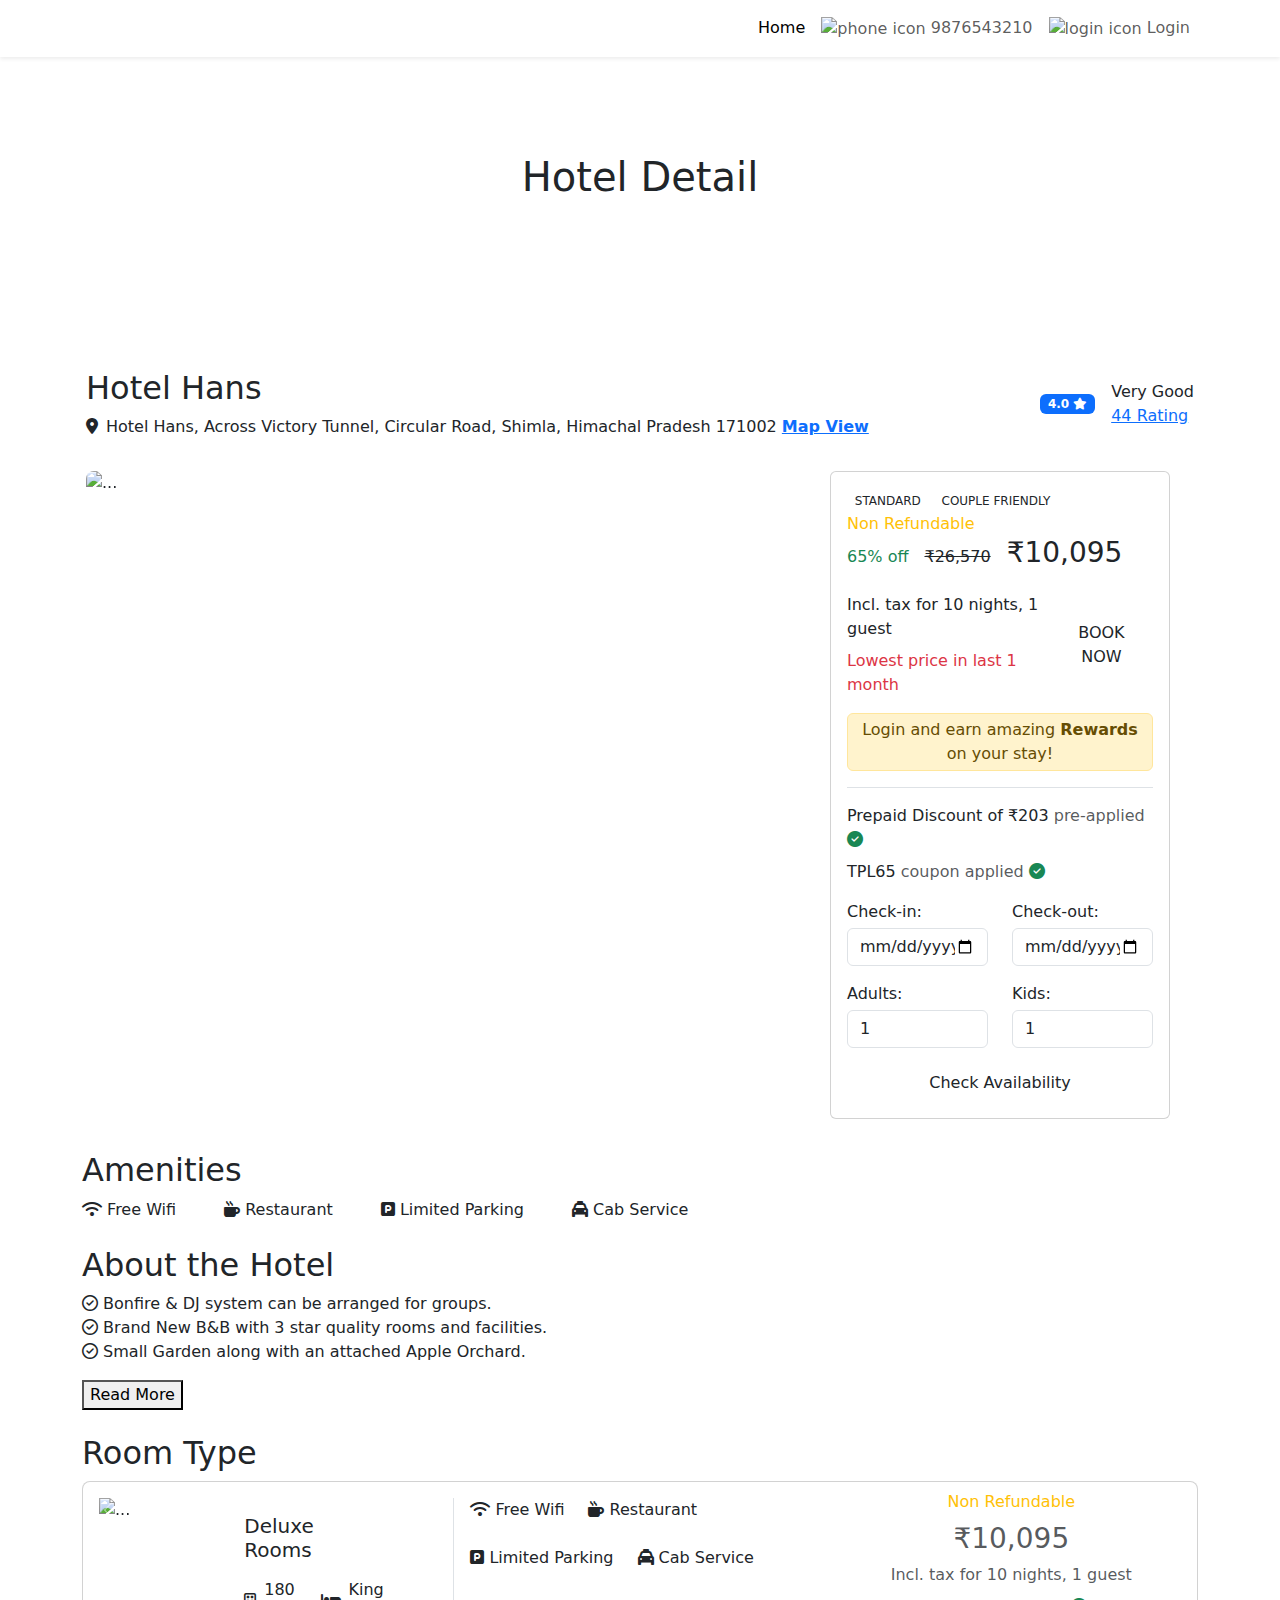
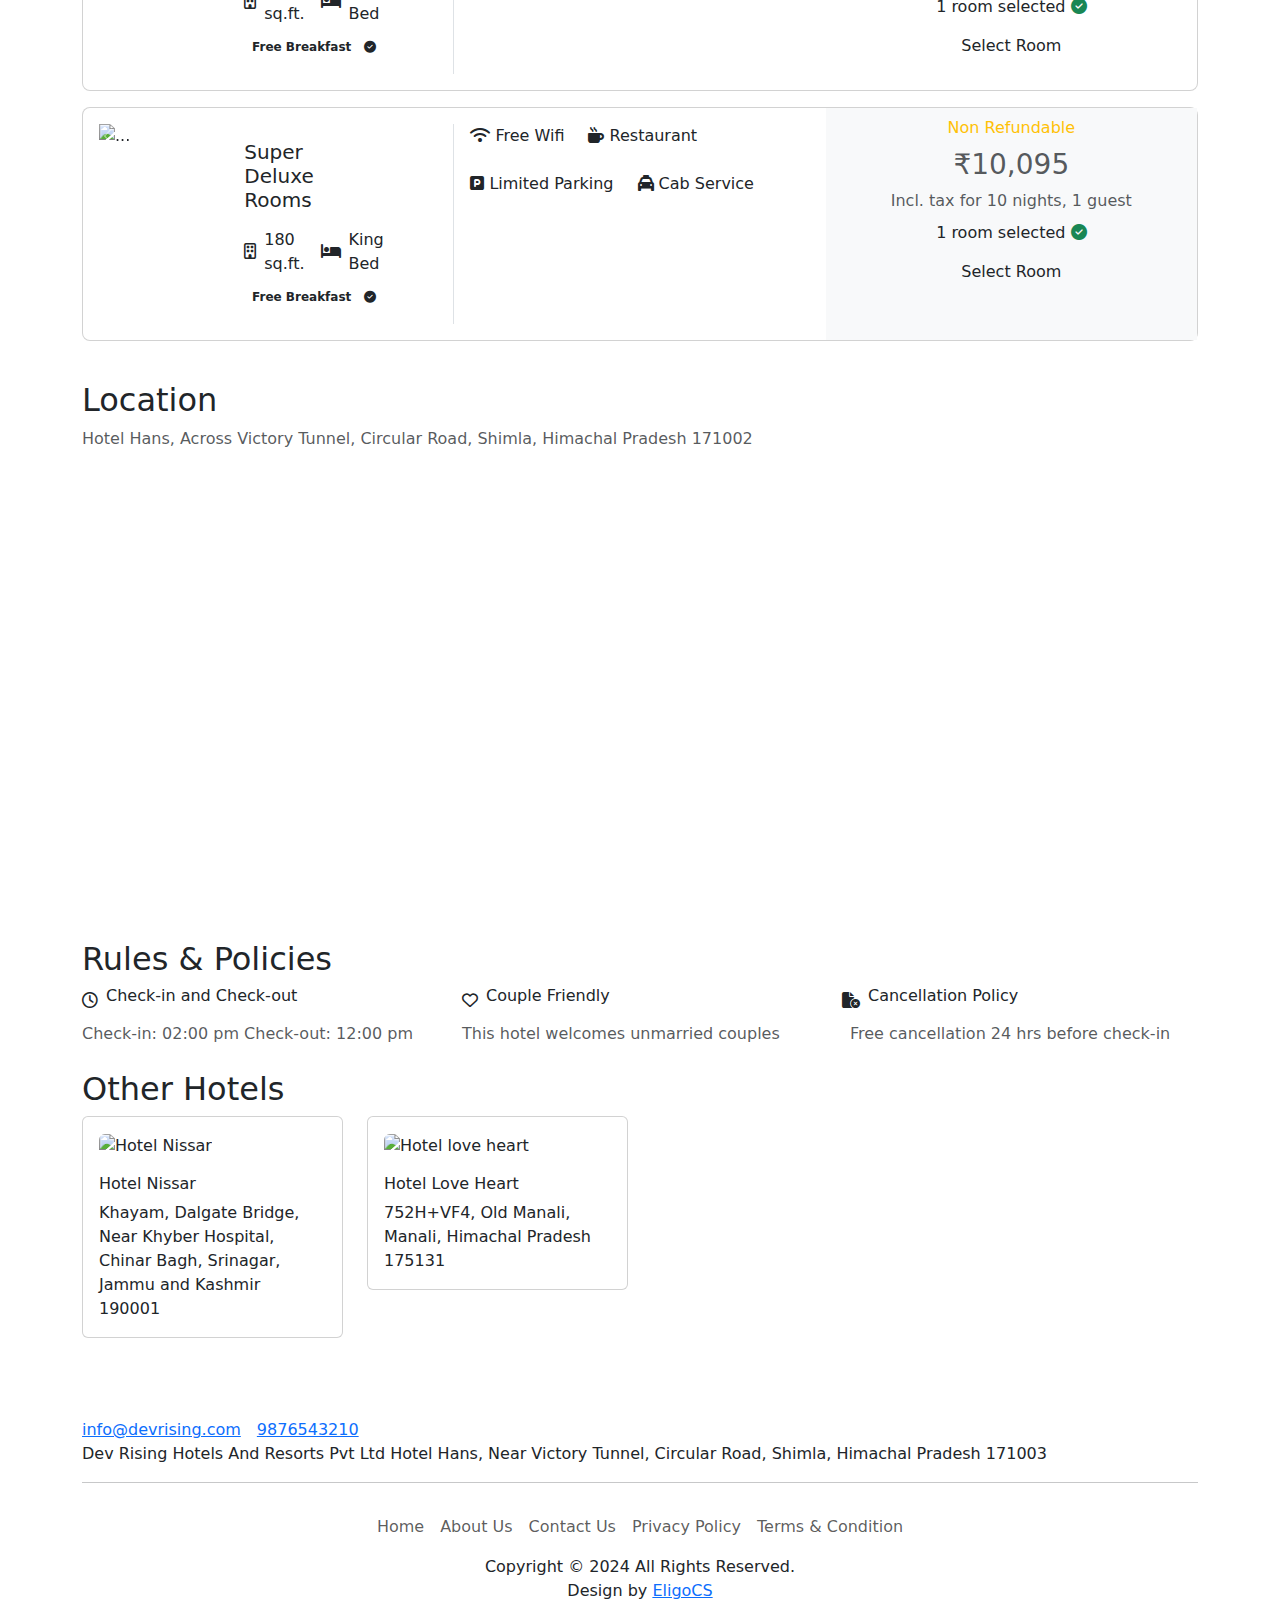
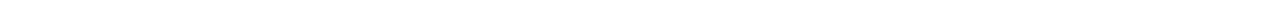
==== hotel_hans.html @ f11052a7 "hf" ====
<!DOCTYPE html>
<html lang="en">

<head>
    <meta charset="UTF-8">
    <meta name="viewport" content="width=device-width, initial-scale=1.0">
    <title>Hotel Hans</title>
    <link rel="stylesheet" href="https://cdn.jsdelivr.net/npm/bootstrap@5.0.2/dist/css/bootstrap.min.css">
    <link rel="stylesheet" href="https://cdnjs.cloudflare.com/ajax/libs/font-awesome/6.5.2/css/all.min.css" />
    <link rel="preconnect" href="https://fonts.googleapis.com">
    <link rel="preconnect" href="https://fonts.gstatic.com" crossorigin>
    <link
        href="https://fonts.googleapis.com/css2?family=Roboto:ital,wght@0,100;0,300;0,400;0,500;0,700;0,900;1,100;1,300;1,400;1,500;1,700;1,900&display=swap"
        rel="stylesheet">
    <link href="https://fonts.googleapis.com/css2?family=Montserrat:ital,wght@0,100..900;1,100..900&display=swap"
        rel="stylesheet">
    <link rel="stylesheet" href="./assets/css/style.css">

    <script src="https://cdn.jsdelivr.net/npm/bootstrap@5.0.2/dist/js/bootstrap.bundle.min.js"></script>
    <script src="https://cdn.jsdelivr.net/npm/@popperjs/core@2.9.2/dist/umd/popper.min.js"></script>
    <script src="https://cdn.jsdelivr.net/npm/bootstrap@5.0.2/dist/js/bootstrap.min.js"></script>
</head>

<body>
    <!-- desktop header start -->
    <header class="shadow-sm bg-white">
        <nav class="navbar navbar-light navbar-expand-lg">
            <div class="container justify-content-between">
                <a class="navbar-brand logo" href="./index.html">
                    <img src="./assets/images/dev_rising_logo.png" alt="" class="d-inline-block align-text-top">
                </a>
                <div class="collapse show navbar-collapse justify-content-end header_navigation"
                    id="navbarSupportedContent">
                    <ul class="navbar-nav mb-2 mb-lg-0">
                        <li class="nav-item">
                            <a class="nav-link active" aria-current="page" href="index.html">Home</a>
                        </li>
                        <li class="nav-item">
                            <a class="nav-link" href="#">
                                <img src="./assets/images/Phone.svg" alt="phone icon"> 9876543210
                            </a>
                        </li>
                        <li class="nav-item">
                            <a class="nav-link" href="#">
                                <img src="./assets/images/login.svg" alt="login icon"> Login
                            </a>
                        </li>
                    </ul>
                </div>
                <div class="toggle_menu b-block d-sm-none">
                    <i class="fa-solid fa-bars btn"></i>
                </div>
            </div>
        </nav>
    </header>
    <!-- desktop header end -->
    <!-- mobile header start -->
    <section class="mobile-header shadow-sm d-sm-none bg-white">
        <div class="container">
            <div class="row p-3">
                <div class="col-10 p-0">
                    <div class="left_header_contianer d-flex gap-3">
                        <div class="back_btn_cont">
                            <i class="fa-solid fa-angle-left"></i>
                        </div>
                        <div class="header_content">
                            <h1 class="hedaing">Treebo Trend Shimla Ayurvedic Retreat
                            </h1>
                            <div class="date_container">
                                <div class="date_box">8 Apr - 19 Apr</div>
                                <div class="detail_box">2 Rooms, 7 Guests</div>
                            </div>
                        </div>
                    </div>
                </div>
                <div class="col-2 p-0">
                    <div class="right_icon_box d-flex gap-3">
                        <i class="fa-solid fa-share-nodes"></i>
                        <i class="fa-solid fa-phone"></i>
                    </div>
                </div>
            </div>
        </div>
    </section>
    <!-- mobile header end -->

    <section class="p-sm-5 p-3 page_title_container">
        <div class="container-fluid py-sm-5 py-3">
            <div class="row justify-content-center">
                <div class="col-6 text-center banner_content_box">
                    <h1 class="page_title">Hotel <span class="deco_head">Detail</span></h1>
                </div>
            </div>
        </div>
    </section>
    <!-- banner and room detail section start -->
    <div class="container">
        <div class="row flex-column-reverse flex-sm-column bg-white mt-sm-5">
            <div class="col-12 d-md-flex justify-content-between align-items-center p-3">
                <div class="hotel_detail_container">
                    <div class="hotel_title mb-2">
                        <h2>Hotel Hans</h2>
                    </div>
                    <div class="hotel_location">
                        <span class="location fs-6"><i class="fa-solid fa-location-dot me-2"></i>Hotel Hans, Across
                            Victory Tunnel, Circular Road, Shimla, Himachal Pradesh 171002</span>
                        <a href="https://maps.app.goo.gl/JMRcaETSs22ZivcB8" class="fs-6 fw-bold">Map View</a>
                    </div>
                </div>
                <div class="hotel_rating_container">
                    <div class="rating_box d-flex align-items-center gap-3">
                        <span class="badge bg-primary">4.0 <i class="fa-solid fa-star"></i></span>
                        <div class="noof_rating">
                            <span class="d-none d-md-block">Very Good</span>
                            <a href="#" class="d-block">44 Rating</a>
                        </div>
                    </div>
                </div>
            </div>
            <!-- room slider container start -->
            <div class="row">
                <div class="col-md-8 p-md-3 p-0">
                    <div id="carouselExampleCaptions" class="carousel slide room_slider_container"
                        data-bs-ride="carousel">
                        <div class="carousel-indicators">
                            <button type="button" data-bs-target="#carouselExampleCaptions" data-bs-slide-to="0"
                                class="active" aria-current="true" aria-label="Slide 1"></button>
                            <button type="button" data-bs-target="#carouselExampleCaptions" data-bs-slide-to="1"
                                aria-label="Slide 2"></button>
                            <button type="button" data-bs-target="#carouselExampleCaptions" data-bs-slide-to="2"
                                aria-label="Slide 3"></button>
                        </div>
                        <div class="carousel-inner rounded-3">
                            <div class="carousel-item active">
                                <img src="./assets/images/room2/01.png" class="w-100 img-fluid" alt="...">
                                <div class="carousel-caption d-block">
                                    <h5>Deluxe Room</h5>
                                </div>
                            </div>
                            <div class="carousel-item">
                                <img src="./assets/images/room2/07.png" class="w-100 img-fluid" alt="...">
                                <div class="carousel-caption d-block">
                                    <h5>Super Deluxe Rooms</h5>
                                </div>
                            </div>
                            <div class="carousel-item">
                                <img src="./assets/images/room2/06.png" class="w-100 img-fluid" alt="...">
                                <div class="carousel-caption d-block">
                                    <h5>Deluxe Room</h5>
                                </div>
                            </div>
                        </div>
                        <button class="carousel-control-prev" type="button" data-bs-target="#carouselExampleCaptions"
                            data-bs-slide="prev">
                            <span class="carousel-control-prev-icon" aria-hidden="true"></span>
                            <span class="visually-hidden">Previous</span>
                        </button>
                        <button class="carousel-control-next" type="button" data-bs-target="#carouselExampleCaptions"
                            data-bs-slide="next">
                            <span class="carousel-control-next-icon" aria-hidden="true"></span>
                            <span class="visually-hidden">Next</span>
                        </button>
                    </div>
                </div>
                <div class="col-md-4 p-3">
                    <div class="card hotel_form_card">
                        <div class="card-body">
                            <div class="badge_container">
                                <span class="badge text-dark bglightgreen fw-normal rounded-pill">STANDARD</span>
                                <span class="badge text-dark bglightgreen fw-normal rounded-pill">COUPLE FRIENDLY</span>
                            </div>
                            <div class="price_container">
                                <span class="text-warning fs-6">Non Refundable</span>
                                <div class="price_cont d-flex gap-3 align-items-center">
                                    <span class="discount_box text-success fs-6">65% off</span>
                                    <span class="discounted_price text-decoration-line-through fs-6">₹26,570</span>
                                    <div class="main_price">
                                        <h3>₹10,095</h3>
                                    </div>
                                </div>
                                <div class="inc_book_box d-flex align-items-center justify-content-between mt-3">
                                    <div class="price_note_box">
                                        <span class="d-block fs-6 mb-2">Incl. tax for 10 nights, 1 guest</span>
                                        <span class="d-block fs-6 text-danger">Lowest price in last 1 month</span>
                                    </div>
                                    <button type="button" class="btn btn-outline" data-bs-toggle="modal"
                                        data-bs-target="#staticBackdrop">BOOK NOW</button>
                                </div>
                                <div class="py-3 border-bottom">
                                    <span class="alert alert-warning p-1 fs-6 text-center m-0 d-block" role="alert">
                                        Login and earn amazing <span class="fw-bold">Rewards</span> on your stay!
                                    </span>
                                </div>
                                <div class="offer_dis mt-3">
                                    <span class="fs-6 d-block mb-2">Prepaid Discount of ₹203 <span
                                            class="text-muted">pre-applied <i
                                                class="fa-solid fa-circle-check text-success"></i></span></span>
                                    <span class="fs-6 d-block">TPL65 <span class="text-muted">coupon applied <i
                                                class="fa-solid fa-circle-check text-success"></i></span></span>
                                </div>
                            </div>
                            <form action="#" class="check_avail_form mt-2">
                                <div class="row">
                                    <div class="col-sm-6">
                                        <div class="my-2">
                                            <label for="check_in" class="form-label mb-1 fs-6">Check-in:</label>
                                            <input type="date" class="form-control" id="check_in" name="check_in_date">
                                        </div>
                                    </div>
                                    <div class="col-sm-6">
                                        <div class="my-2">
                                            <label for="check_out" class="form-label mb-1 fs-6">Check-out:</label>
                                            <input type="date" class="form-control" id="check_out"
                                                name="check_out_date">
                                        </div>
                                    </div>
                                    <div class="col-sm-6">
                                        <div class="my-2">
                                            <label for="adults" class="form-label mb-1 fs-6">Adults:</label>
                                            <select name="adults" id="adults" class="form-control">
                                                <option value="1">1</option>
                                                <option value="2">2</option>
                                                <option value="3">3</option>
                                            </select>
                                        </div>
                                    </div>
                                    <div class="col-sm-6">
                                        <div class="my-2">
                                            <label for="kids" class="form-label mb-1 fs-6">Kids:</label>
                                            <select name="kids" id="kids" class="form-control">
                                                <option value="1">1</option>
                                                <option value="2">2</option>
                                                <option value="3">3</option>
                                            </select>
                                        </div>
                                    </div>
                                    <div class="col-sm-12">
                                        <button class="btn btn_bgfill w-100 mt-2">Check Availability</button>
                                    </div>
                                </div>
                            </form>
                        </div>
                    </div>
                </div>
            </div>
            <!-- room slider container end -->
        </div>
    </div>
    <!-- banner and room detail section end -->
    <!-- amenities section start -->
    <section class="amenities_container bg-white mt-2 py-2">
        <div class="container">
            <div class="row">
                <div class="col-12">
                    <div class="section_heading">
                        <h2>Amenities</h2>
                    </div>
                </div>
                <!-- amenitites container start -->
                <div
                    class="col-12 d-flex align-items-center justify-content-between justify-content-sm-start gap-md-5 flex-wrap">
                    <div class="amenitites_box flex-column flex-sm-row">
                        <span class="amenities_icon"><i class="fa-solid fa-wifi"></i></span>
                        <span class="amenities_title">Free Wifi</span>
                    </div>
                    <div class="amenitites_box flex-column flex-sm-row">
                        <span class="amenities_icon"><i class="fa-solid fa-mug-hot"></i></span>
                        <span class="amenities_title">Restaurant</span>
                    </div>
                    <div class="amenitites_box flex-column flex-sm-row">
                        <span class="amenities_icon"><i class="fa-solid fa-square-parking"></i></span>
                        <span class="amenities_title">Limited Parking</span>
                    </div>
                    <div class="amenitites_box flex-column flex-sm-row">
                        <span class="amenities_icon"><i class="fa-solid fa-taxi"></i></span>
                        <span class="amenities_title">Cab Service</span>
                    </div>
                </div>
                <!-- amenitites container end -->

            </div>
        </div>
    </section>
    <!-- amenities section end -->
    <!-- hotel about section start -->
    <section class="hotel_about_container bg-white mt-2 py-2">
        <div class="container">
            <div class="row">
                <div class="col-12">
                    <div class="section_heading">
                        <h2>About the Hotel</h2>
                    </div>
                </div>
                <!-- about description start -->
                <div class="col-12">
                    <div class="about_list">
                        <ul class="list-unstyled">
                            <li>
                                <div class="list_cont">
                                    <span class="list-icon"><i class="fa-regular fa-circle-check"></i></span>
                                    <span class="list_text">Bonfire & DJ system can be arranged for groups.</span>
                                </div>
                            </li>
                            <li>
                                <div class="list_cont">
                                    <span class="list-icon"><i class="fa-regular fa-circle-check"></i></span>
                                    <span class="list_text">Brand New B&B with 3 star quality rooms and
                                        facilities.</span>
                                </div>
                            </li>
                            <li>
                                <div class="list_cont">
                                    <span class="list-icon"><i class="fa-regular fa-circle-check"></i></span>
                                    <span class="list_text">Small Garden along with an attached Apple Orchard.</span>
                                </div>
                            </li>
                        </ul>
                        <div class="about_desc_box row">
                            <p class="col-12">Welcome to our cozy hotel nestled in the beautiful Himalayan town of
                                Shimla. We're close to exciting places like The Ridge and the historic Kali Bari Temple,
                                making it easy for you to explore.

                                Our rooms are simple and comfortable, with free Wi-Fi, TVs, and tea-making gear. If
                                you're traveling with family or friends, we have big rooms that can fit up to four
                                people. And if it gets chilly, we've got heaters to keep you warm.

                                Our restaurant serves tasty meals, and we offer a free breakfast to kickstart
                                your day. If you need anything at any time, our front desk is open 24/7 to help. Plus,
                                we have free Wi-Fi and laundry services to make your stay even better.

                                We're located on Circular Road, just across from Victory Tunnel, making it easy to get
                                around. Unfortunately, we can't host pets, but we welcome families with open arms.

                                Come and enjoy the peaceful vibes of Shimla with us. We can't wait to make your stay
                                special!</p>
                        </div>
                        <div class="readmore_link">
                            <button class="rm_link_btn rm_about_btn">Read More</button>
                        </div>
                    </div>
                </div>
                <!-- about description end -->
            </div>
        </div>
    </section>
    <!-- hotel about section end -->
    <!-- selcted room card section start -->
    <section class="room_type_container bg-white mt-2 py-2">
        <div class="container">
            <div class="row">
                <div class="col-12">
                    <div class="section_heading">
                        <h2>Room Type</h2>
                    </div>
                </div>
                <!-- amenitites container start -->
                <div class="col-12">
                    <!-- room card 1 start -->
                    <div class="card rounded-3 mb-3 room_card">
                        <div class="card-body p-0">
                            <div class="row gx-0">
                                <div class="col-sm-4 ps-sm-3 my-sm-3 d-flex gap-3 flex-column flex-md-row border-end">
                                    <div class="row flex-column flex-sm-row">
                                        <div class="room_images col-md-6">
                                            <div id="carouselExampleAutoplaying" class="carousel slide"
                                                data-bs-ride="carousel">
                                                <div class="carousel-inner">
                                                    <div class="carousel-item active" data-bs-interval="1500">
                                                        <img src="./assets/images/room2/04.png" class="d-block w-100"
                                                            alt="...">
                                                    </div>
                                                    <div class="carousel-item">
                                                        <img src="./assets/images/room2/03.png" class="d-block w-100"
                                                            alt="...">
                                                    </div>
                                                    <div class="carousel-item">
                                                        <img src="./assets/images/room2/02.png" class="d-block w-100"
                                                            alt="...">
                                                    </div>
                                                </div>
                                                <button class="carousel-control-prev" type="button"
                                                    data-bs-target="#carouselExampleAutoplaying" data-bs-slide="prev">
                                                    <span class="carousel-control-prev-icon" aria-hidden="true"></span>
                                                    <span class="visually-hidden">Previous</span>
                                                </button>
                                                <button class="carousel-control-next" type="button"
                                                    data-bs-target="#carouselExampleAutoplaying" data-bs-slide="next">
                                                    <span class="carousel-control-next-icon" aria-hidden="true"></span>
                                                    <span class="visually-hidden">Next</span>
                                                </button>
                                            </div>
                                        </div>
                                        <div class=" col-md-6 room_type_details d-flex flex-column gap-2 py-3">
                                            <div class="room_type_name px-3 px-sm-0">
                                                <h5>Deluxe Rooms</h5>
                                            </div>
                                            <div
                                                class="room_inclusions_cont d-flex align-items-center gap-3 px-3 px-sm-0">
                                                <div class="inc_box d-flex align-items-center gap-2">
                                                    <div class="inc_icon">
                                                        <i class="fa-regular fa-building"></i>
                                                    </div>
                                                    <div class="inc_title">
                                                        <span class="sq_feet">180 sq.ft.</span>
                                                    </div>
                                                </div>
                                                <div class="inc_box d-flex align-items-center gap-2">
                                                    <div class="inc_icon">
                                                        <i class="fa-solid fa-bed"></i>
                                                    </div>
                                                    <div class="inc_title">
                                                        <span class="sq_feet">King Bed</span>
                                                    </div>
                                                </div>
                                            </div>
                                            <div
                                                class="add_service d-flex align-items-center justify-content-between d-sm-block px-3 px-sm-0">
                                                <span class="badge bglightyellow text-dark rounded-pill">Free Breakfast
                                                    <i class="fa-solid fa-circle-check ms-2"></i>
                                                </span>
                                                <span class="rm_link_btn d-sm-none">2 Amenities</span>
                                            </div>
                                        </div>
                                    </div>
                                </div>
                                <div class="col-sm-4 p-3 d-none d-md-block">
                                    <!-- amenitites container start -->
                                    <div
                                        class="col-12 d-flex align-items-center justify-content-between justify-content-sm-start gap-md-4 flex-wrap">
                                        <div class="amenitites_box flex-column flex-sm-row">
                                            <span class="amenities_icon"><i class="fa-solid fa-wifi"></i></span>
                                            <span class="amenities_title">Free Wifi</span>
                                        </div>
                                        <div class="amenitites_box flex-column flex-sm-row">
                                            <span class="amenities_icon"><i class="fa-solid fa-mug-hot"></i></span>
                                            <span class="amenities_title">Restaurant</span>
                                        </div>
                                        <div class="amenitites_box flex-column flex-sm-row">
                                            <span class="amenities_icon"><i
                                                    class="fa-solid fa-square-parking"></i></span>
                                            <span class="amenities_title">Limited Parking</span>
                                        </div>
                                        <div class="amenitites_box flex-column flex-sm-row">
                                            <span class="amenities_icon"><i class="fa-solid fa-taxi"></i></span>
                                            <span class="amenities_title">Cab Service</span>
                                        </div>
                                    </div>
                                    <!-- amenitites container end -->
                                </div>
                                <div class="col-sm-4 bglightgreen">
                                    <div
                                        class="room_pricing_copntainer d-flex flex-sm-column flex-row gap-2 py-2 px-3 px-sm-0 text-sm-center justify-content-between justify-content-center">
                                        <div class="refund_text d-none d-sm-block">
                                            <span class="text-warning fs-6">Non Refundable</span>
                                        </div>
                                        <div class="price_cont text-muted">
                                            <h3>₹10,095</h3>
                                            <span class="d-block fs-6">Incl. tax for 10 nights, 1 guest</span>
                                        </div>
                                        <div class="room_selected">
                                            <div class="selected_msg">
                                                <span class="selected_msg_titlr fs-6 fw-sm-bold">1 room selected <i
                                                        class="fa-solid fa-circle-check text-success"></i></span>
                                            </div>
                                            <button class="btn btn-outline mt-2 px-2 px-sm-3">Select
                                                Room</button>
                                        </div>
                                    </div>
                                </div>
                            </div>
                        </div>
                    </div>
                    <!-- room card 2 start -->
                    <div class="card rounded-3 mb-3 room_card">
                        <div class="card-body p-0">
                            <div class="row gx-0">
                                <div class="col-sm-4 ps-sm-3 my-sm-3 d-flex gap-3 flex-column flex-md-row border-end">
                                    <div class="row flex-column flex-sm-row">
                                        <div class="room_images col-md-6">
                                            <div id="carouselExampleAutoplaying" class="carousel slide"
                                                data-bs-ride="carousel">
                                                <div class="carousel-inner">
                                                    <div class="carousel-item active">
                                                        <img src="./assets/images/room2/03.png" class="d-block w-100"
                                                            alt="...">
                                                    </div>
                                                    <div class="carousel-item">
                                                        <img src="./assets/images/room2/02.png" class="d-block w-100"
                                                            alt="...">
                                                    </div>
                                                    <div class="carousel-item">
                                                        <img src="./assets/images/room2/01.png" class="d-block w-100"
                                                            alt="...">
                                                    </div>
                                                </div>
                                                <button class="carousel-control-prev" type="button"
                                                    data-bs-target="#carouselExampleAutoplaying" data-bs-slide="prev">
                                                    <span class="carousel-control-prev-icon" aria-hidden="true"></span>
                                                    <span class="visually-hidden">Previous</span>
                                                </button>
                                                <button class="carousel-control-next" type="button"
                                                    data-bs-target="#carouselExampleAutoplaying" data-bs-slide="next">
                                                    <span class="carousel-control-next-icon" aria-hidden="true"></span>
                                                    <span class="visually-hidden">Next</span>
                                                </button>
                                            </div>
                                        </div>
                                        <div class=" col-md-6 room_type_details d-flex flex-column gap-2 py-3">
                                            <div class="room_type_name px-3 px-sm-0">
                                                <h5>Super Deluxe Rooms</h5>
                                            </div>
                                            <div
                                                class="room_inclusions_cont d-flex align-items-center gap-3 px-3 px-sm-0">
                                                <div class="inc_box d-flex align-items-center gap-2">
                                                    <div class="inc_icon">
                                                        <i class="fa-regular fa-building"></i>
                                                    </div>
                                                    <div class="inc_title">
                                                        <span class="sq_feet">180 sq.ft.</span>
                                                    </div>
                                                </div>
                                                <div class="inc_box d-flex align-items-center gap-2">
                                                    <div class="inc_icon">
                                                        <i class="fa-solid fa-bed"></i>
                                                    </div>
                                                    <div class="inc_title">
                                                        <span class="sq_feet">King Bed</span>
                                                    </div>
                                                </div>
                                            </div>
                                            <div
                                                class="add_service d-flex align-items-center justify-content-between d-sm-block px-3 px-sm-0">
                                                <span class="badge bglightyellow text-dark rounded-pill">Free Breakfast
                                                    <i class="fa-solid fa-circle-check ms-2"></i>
                                                </span>
                                                <span class="rm_link_btn d-sm-none">2 Amenities</span>
                                            </div>
                                        </div>
                                    </div>
                                </div>
                                <div class="col-sm-4 p-3 d-none d-md-block">
                                    <!-- amenitites container start -->
                                    <div
                                        class="col-12 d-flex align-items-center justify-content-between justify-content-sm-start gap-md-4 flex-wrap">
                                        <div class="amenitites_box flex-column flex-sm-row">
                                            <span class="amenities_icon"><i class="fa-solid fa-wifi"></i></span>
                                            <span class="amenities_title">Free Wifi</span>
                                        </div>
                                        <div class="amenitites_box flex-column flex-sm-row">
                                            <span class="amenities_icon"><i class="fa-solid fa-mug-hot"></i></span>
                                            <span class="amenities_title">Restaurant</span>
                                        </div>
                                        <div class="amenitites_box flex-column flex-sm-row">
                                            <span class="amenities_icon"><i
                                                    class="fa-solid fa-square-parking"></i></span>
                                            <span class="amenities_title">Limited Parking</span>
                                        </div>
                                        <div class="amenitites_box flex-column flex-sm-row">
                                            <span class="amenities_icon"><i class="fa-solid fa-taxi"></i></span>
                                            <span class="amenities_title">Cab Service</span>
                                        </div>
                                    </div>
                                    <!-- amenitites container end -->
                                </div>
                                <div class="col-sm-4 bg-light">
                                    <div
                                        class="room_pricing_copntainer d-flex flex-sm-column flex-row gap-2 py-2 px-3 px-sm-0 text-sm-center justify-content-between justify-content-center">
                                        <div class="refund_text d-none d-sm-block">
                                            <span class="text-warning fs-6">Non Refundable</span>
                                        </div>
                                        <div class="price_cont text-muted">
                                            <h3>₹10,095</h3>
                                            <span class="d-block fs-6">Incl. tax for 10 nights, 1 guest</span>
                                        </div>
                                        <div class="room_selected">
                                            <div class="selected_msg">
                                                <span class="selected_msg_titlr fs-6 fw-sm-bold">1 room selected <i
                                                        class="fa-solid fa-circle-check text-success"></i></span>
                                            </div>
                                            <button class="btn btn-outline mt-2 px-2 px-sm-3">Select
                                                Room</button>
                                        </div>
                                    </div>
                                </div>
                            </div>
                        </div>
                    </div>
                </div>
                <!-- amenitites container end -->

            </div>
        </div>
    </section>
    <!-- selcted room card section end -->
    <!--location section start -->
    <section class="location_main_container bg-white mt-2 py-2">
        <div class="container">
            <div class="row">
                <div class="col-12">
                    <div class="section_heading">
                        <h2>Location</h2>
                        <span class="d-block text-muted mb-2">Hotel Hans, Across Victory Tunnel, Circular Road, Shimla,
                            Himachal Pradesh 171002</span>
                    </div>
                </div>
                <!-- map container start -->
                <div class="col-12">
                    <div class="map_contianer">
                        <iframe
                            src="https://www.google.com/maps/embed?pb=!1m18!1m12!1m3!1d3416.1318950767286!2d77.1627484760862!3d31.1060659674934!2m3!1f0!2f0!3f0!3m2!1i1024!2i768!4f13.1!3m3!1m2!1s0x390578edd674dea5%3A0x688c685dfcdc2573!2sHotel%20Hans%20Shimla!5e0!3m2!1sen!2sin!4v1713242224575!5m2!1sen!2sin"
                            width="100%" height="450" style="border:0;" allowfullscreen="" loading="lazy"
                            referrerpolicy="no-referrer-when-downgrade" class="rounded"></iframe>
                    </div>
                </div>
                <!-- location container end -->

            </div>
        </div>
    </section>
    <!-- location section end -->
    <!--rules and policy section start -->
    <section class="rulepol_main_container bg-white mt-2 py-2">
        <div class="container">
            <div class="row">
                <div class="col-12">
                    <div class="section_heading">
                        <h2>Rules & Policies</h2>
                    </div>
                </div>
                <!-- policy container start -->
                <div class="col-12">
                    <div class="rule_policy_contianer row gap-3 gap-md-0">
                        <div class="col-sm-4">
                            <div class="policy_box">
                                <div class="policy_ich_box d-flex align-items-center gap-2 mb-2">
                                    <i class="fa-regular fa-clock"></i>
                                    <h6 class="policy_title">Check-in and Check-out</h6>
                                </div>
                                <span class="policy_dsc text-muted fs-6">Check-in: 02:00 pm Check-out: 12:00 pm</span>
                            </div>
                        </div>
                        <div class="col-sm-4">
                            <div class="policy_box">
                                <div class="policy_ich_box d-flex align-items-center gap-2 mb-2">
                                    <i class="fa-regular fa-heart"></i>
                                    <h6 class="policy_title">Couple Friendly</h6>
                                </div>
                                <span class="policy_dsc text-muted fs-6">This hotel welcomes unmarried couples</span>
                            </div>
                        </div>
                        <div class="col-sm-4">
                            <div class="policy_box">
                                <div class="policy_ich_box d-flex align-items-center gap-2 mb-2">
                                    <i class="fa-solid fa-file-circle-xmark"></i>
                                    <h6 class="policy_title">Cancellation Policy</h6>
                                </div>
                                <span class="policy_dsc text-muted fs-6 bglightgreen p-2 rounded">Free cancellation 24
                                    hrs before check-in</span>
                            </div>
                        </div>
                    </div>
                </div>
                <!-- policy container end -->
            </div>
        </div>
    </section>
    <!-- rules and policy section end -->
    <!--similar hotel section start -->
    <section class="sim_hotel_main_container bg-white mt-2 py-2">
        <div class="container">
            <div class="row">
                <div class="col-12">
                    <div class="section_heading">
                        <h2>Other Hotels</h2>
                    </div>
                </div>
                <!-- hotel container start -->
                <div class="col-12">
                    <div class="row">
                        <div class="col-sm-5 col-md-4 col-lg-3 mb-3 mb-sm-0">
                            <div class="card">
                                <div class="card-body">
                                    <div class="hotel_img_cont mb-3">
                                        <img src="./assets/images/hotel_nissar/room4.webp" alt="Hotel Nissar" class="img-fluid rounded">
                                    </div>
                                    <div class="hotel_details_cont">
                                        <h6 class="hotel_name">Hotel Nissar</h6>
                                        <span class="hotel_loc fs-6">Khayam, Dalgate Bridge, Near Khyber Hospital,
                                            Chinar Bagh, Srinagar, Jammu and Kashmir 190001</span>
                                    </div>
                                </div>
                            </div>
                        </div>
                        <div class="col-sm-5 col-md-4 col-lg-3 mb-3 mb-sm-0">
                            <div class="card">
                                <div class="card-body">
                                    <div class="hotel_img_cont mb-3">
                                        <img src="./assets/images/fasade/02.jpg" alt="Hotel love heart" class="img-fluid rounded">
                                    </div>
                                    <div class="hotel_details_cont">
                                        <h6 class="hotel_name">Hotel Love Heart</h6>
                                        <span class="hotel_loc fs-6">752H+VF4, Old Manali, Manali, Himachal Pradesh
                                            175131</span>
                                    </div>
                                </div>
                            </div>
                        </div>
                    </div>
                </div>
                <!-- hotel container end -->
            </div>
        </div>
    </section>
    <!-- similar hotel section end -->

    <!-- main footer section start -->
    <footer class="main_footer mt-5">
        <div class="container">
            <div class="row flex-column align-content-center">
                <a class="footer_logo mx-auto" href="./index.html">
                    <img src="./assets/images/dev_rising_whitelogo.png" alt="" class="d-inline-block align-text-top">
                </a>
                <div class="hotel_detail_cont">
                    <div class="d-flex align-items-center gap-3">
                        <a href="#">info@devrising.com</a>
                        <a href="#">9876543210</a>
                    </div>
                    <div class="address_container">
                        <span class="address_box">
                            Dev Rising Hotels And Resorts Pvt Ltd Hotel Hans, Near Victory Tunnel, Circular Road,
                            Shimla, Himachal Pradesh 171003
                        </span>
                    </div>
                </div>
            </div>
            <hr>
            <div class="footer_navigation">
                <nav class="navbar navbar-expand-lg justify-content-center">
                    <ul class="navbar-nav list-unstyled ">
                        <li class="nav-item"><a href="#" class="nav-link">Home</a></li>
                        <li class="nav-item"><a href="#" class="nav-link">About Us</a></li>
                        <li class="nav-item"><a href="#" class="nav-link">Contact Us</a></li>
                        <li class="nav-item"><a href="#" class="nav-link">Privacy Policy</a></li>
                        <li class="nav-item"><a href="#" class="nav-link">Terms & Condition</a></li>
                    </ul>
                </nav>
            </div>
            <div class="copy_right_cont text-center">
                <span class="copy_text">Copyright © 2024 All Rights Reserved. <span class="d-block">Design by <a
                            href="#" class="company_link">EligoCS</a></span></span>
            </div>
        </div>
    </footer>
    <!-- main footer section end -->
    <!-- footer price section start -->
    <section class="footer_price bg-dark text-white py-3 position-sticky bottom-0 d-none">
        <div class="container">
            <div class="row">
                <div class="col-sm-6 d-sm-block d-none">
                    <div class="footer_details_Cont row">
                        <div class="footer_deta_box col-3">
                            <span class="d-block fs-6">Chek-in</span>
                            <h5 class="d-block">Web, 10 Apr</h5>
                        </div>
                        <div class="footer_deta_box col-3">
                            <span class="d-block fs-6">Chek-out</span>
                            <h5 class="d-block">Fri, 19 Apr</h5>
                        </div>
                        <div class="footer_deta_box col-3">
                            <span class="d-block fs-6">Rooms & Guests</span>
                            <h5 class="d-block">1 room, 1 Adult</h5>
                        </div>
                    </div>
                </div>
                <div class="col-sm-6 d-block d-sm-flex align-items-center justify-content-between">
                    <div class="offer_applied d-flex align-items-center justify-content-between mb-3">
                        <span class="book_for fs-6 d-block d-sm-none"><span class="fw-bold">Total </span>(incl tax) for
                            8 nights, 1 guest</span>
                        <span class="fw-sm-bold">2 offers applied <i class="fa-solid fa-angle-up"></i></span>
                    </div>
                    <div class="pay_buttons_container d-flex align-items-center gap-3">
                        <button class="pay_later btn btn-outline-primary d-flex align-items-center gap-3 d-sm-none">
                            <span class="price_cont text-white text-start"><span
                                    class="text-decoration-line-through fs-6">₹23,635</span><span class="mainprice">
                                    <h5>₹8,272</h5>
                                </span></span>
                            <div class="btn_text fw-bold text-white">PAY LATER</div>
                        </button>
                        <button class="pay_later btn btn-primary d-flex align-items-center gap-3">
                            <span class="price_cont text-white text-start"><span
                                    class="text-decoration-line-through fs-6">₹23,635</span><span class="mainprice">
                                    <h5>₹8,088</h5>
                                </span></span>
                            <div class="btn_text fw-bold text-white">BOOK NOW</div>
                        </button>

                    </div>
                </div>
            </div>
        </div>
    </section>
    <!-- footer price section end -->

    <!-- book now modal start -->
    <!-- Modal -->
    <div class="modal fade" id="staticBackdrop" data-bs-backdrop="static" data-bs-keyboard="false" tabindex="-1"
        aria-labelledby="staticBackdropLabel" aria-hidden="true">
        <div class="modal-dialog modal-dialog-centered">
            <form action="#">
                <div class="modal-content">
                    <div class="modal-header">
                        <h5 class="modal-title" id="staticBackdropLabel">Book Room Now</h5>
                        <button type="button" class="btn-close" data-bs-dismiss="modal" aria-label="Close"></button>
                    </div>
                    <div class="modal-body">
                        <div class="row">
                            <div class="form-group col-sm-6 mb-2">
                                <label for="name">Name:</label>
                                <input type="text" class="form-control" id="name">
                            </div>
                            <div class="form-group col-sm-6 mb-2">
                                <label for="phone_no">Phone no:</label>
                                <input type="number" class="form-control" id="phone_no">
                            </div>
                            <div class="form-group col-sm-6 mb-2">
                                <label for="check_in">Check-in:</label>
                                <input type="date" class="form-control" id="check_in">
                            </div>
                            <div class="form-group col-sm-6 mb-2">
                                <label for="check_out">Check-out:</label>
                                <input type="date" class="form-control" id="check_out">
                            </div>
                            <div class="form-group col-sm-6 mb-2">
                                <label for="adults">Adults:</label>
                                <input type="number" class="form-control" id="adults">
                            </div>
                            <div class="form-group col-sm-6 mb-2">
                                <label for="kids">Kids:</label>
                                <input type="number" class="form-control" id="kids">
                            </div>
                            <div class="form-group col-sm-12">
                                <label for="rooms">Rooms:</label>
                                <input type="number" class="form-control" id="rooms">
                            </div>
                        </div>
                    </div>
                    <div class="modal-footer">
                        <!-- <button type="button" class="btn btn-secondary" data-bs-dismiss="modal">Close</button> -->
                        <button type="button" class="btn btn-sm px-2 px-sm-3 py-2 py-sm-2 btn_bgfill">Book Now</button>
                    </div>
                </div>
            </form>
        </div>
    </div>
    <!-- book now modal end -->
</body>
<script type="text/javascript" src="https://cdnjs.cloudflare.com/ajax/libs/jquery/3.7.1/jquery.min.js"></script>
<script>
    $(document).ready(function () {

        $(".toggle_menu ").click(function () {
            $(".header_navigation").toggle();
        });

        $(".about_desc_box").hide();
        $(".rm_about_btn").click(function () {
            $(".about_desc_box").toggle();

            if ($(this).text() === "Read More") {
                $(this).text("Read Less");
            } else {
                $(this).text("Read More");
            }
        });

    });
</script>

</html>
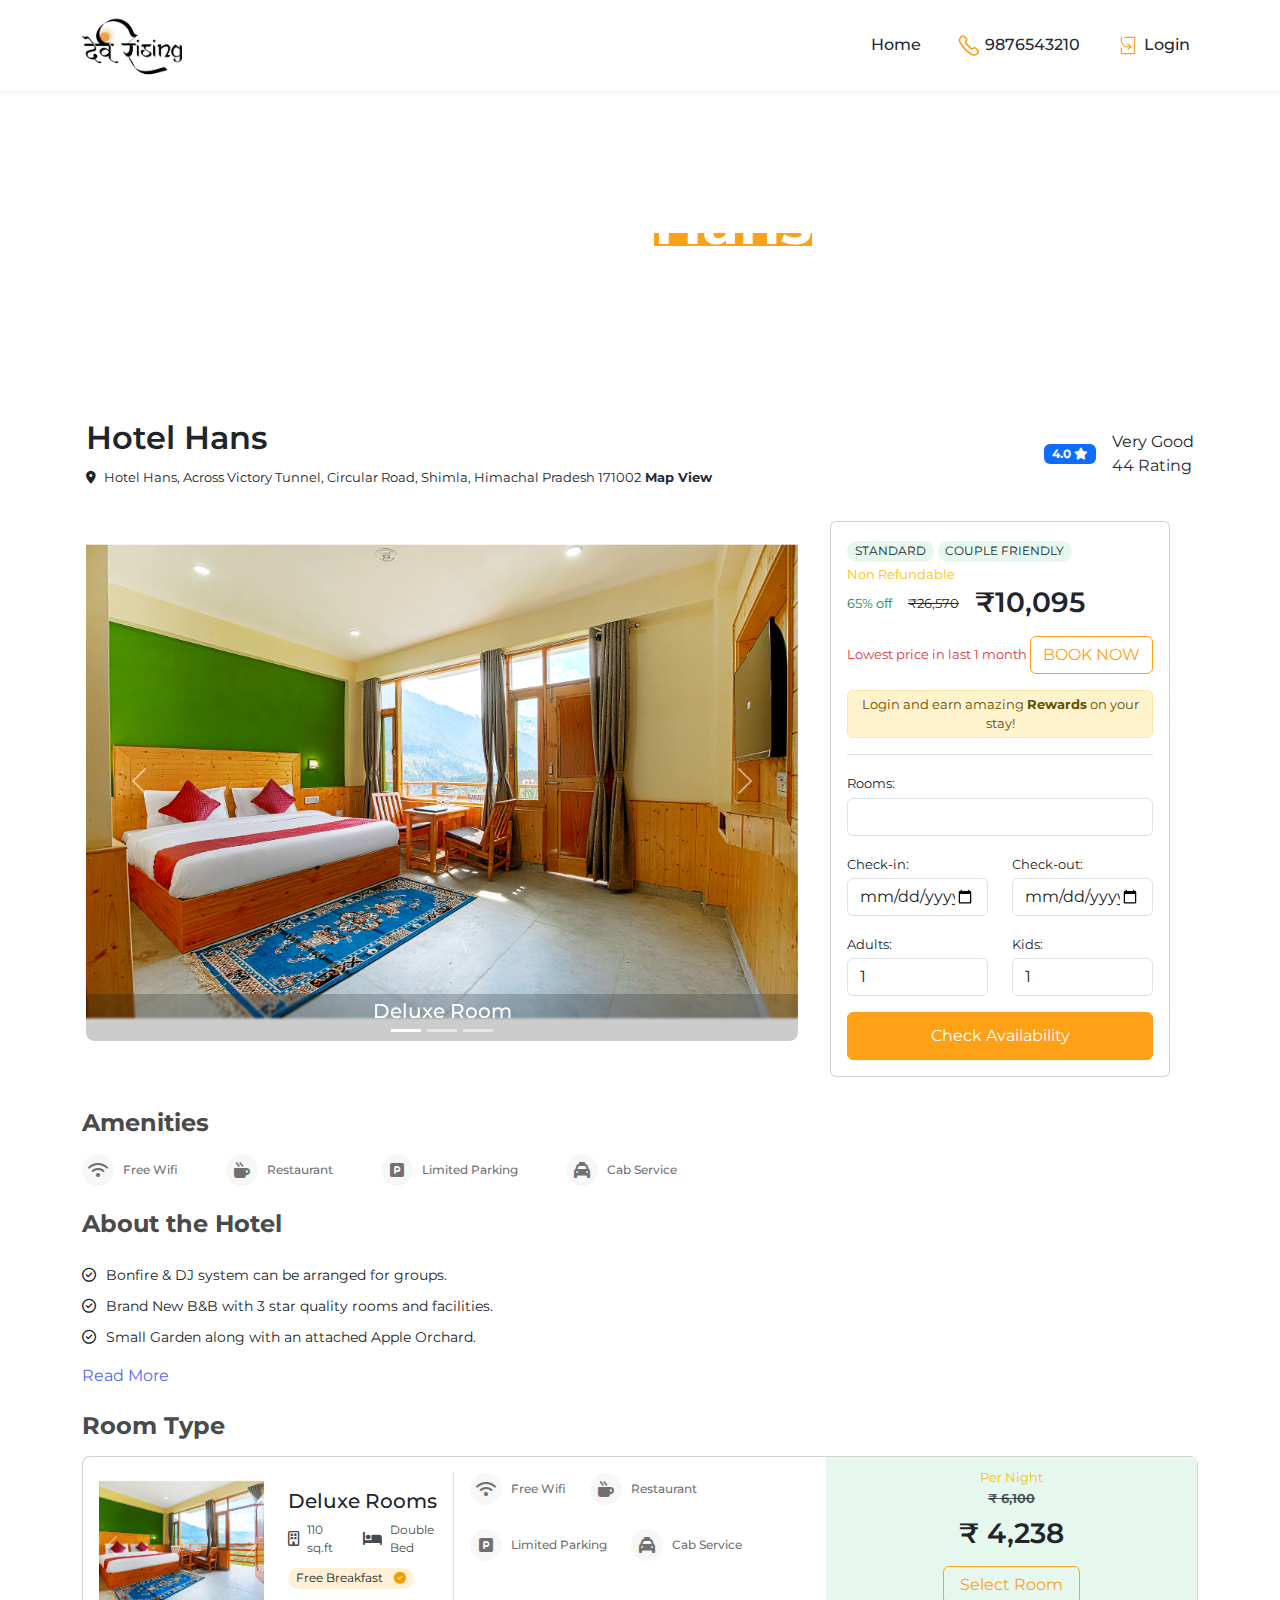
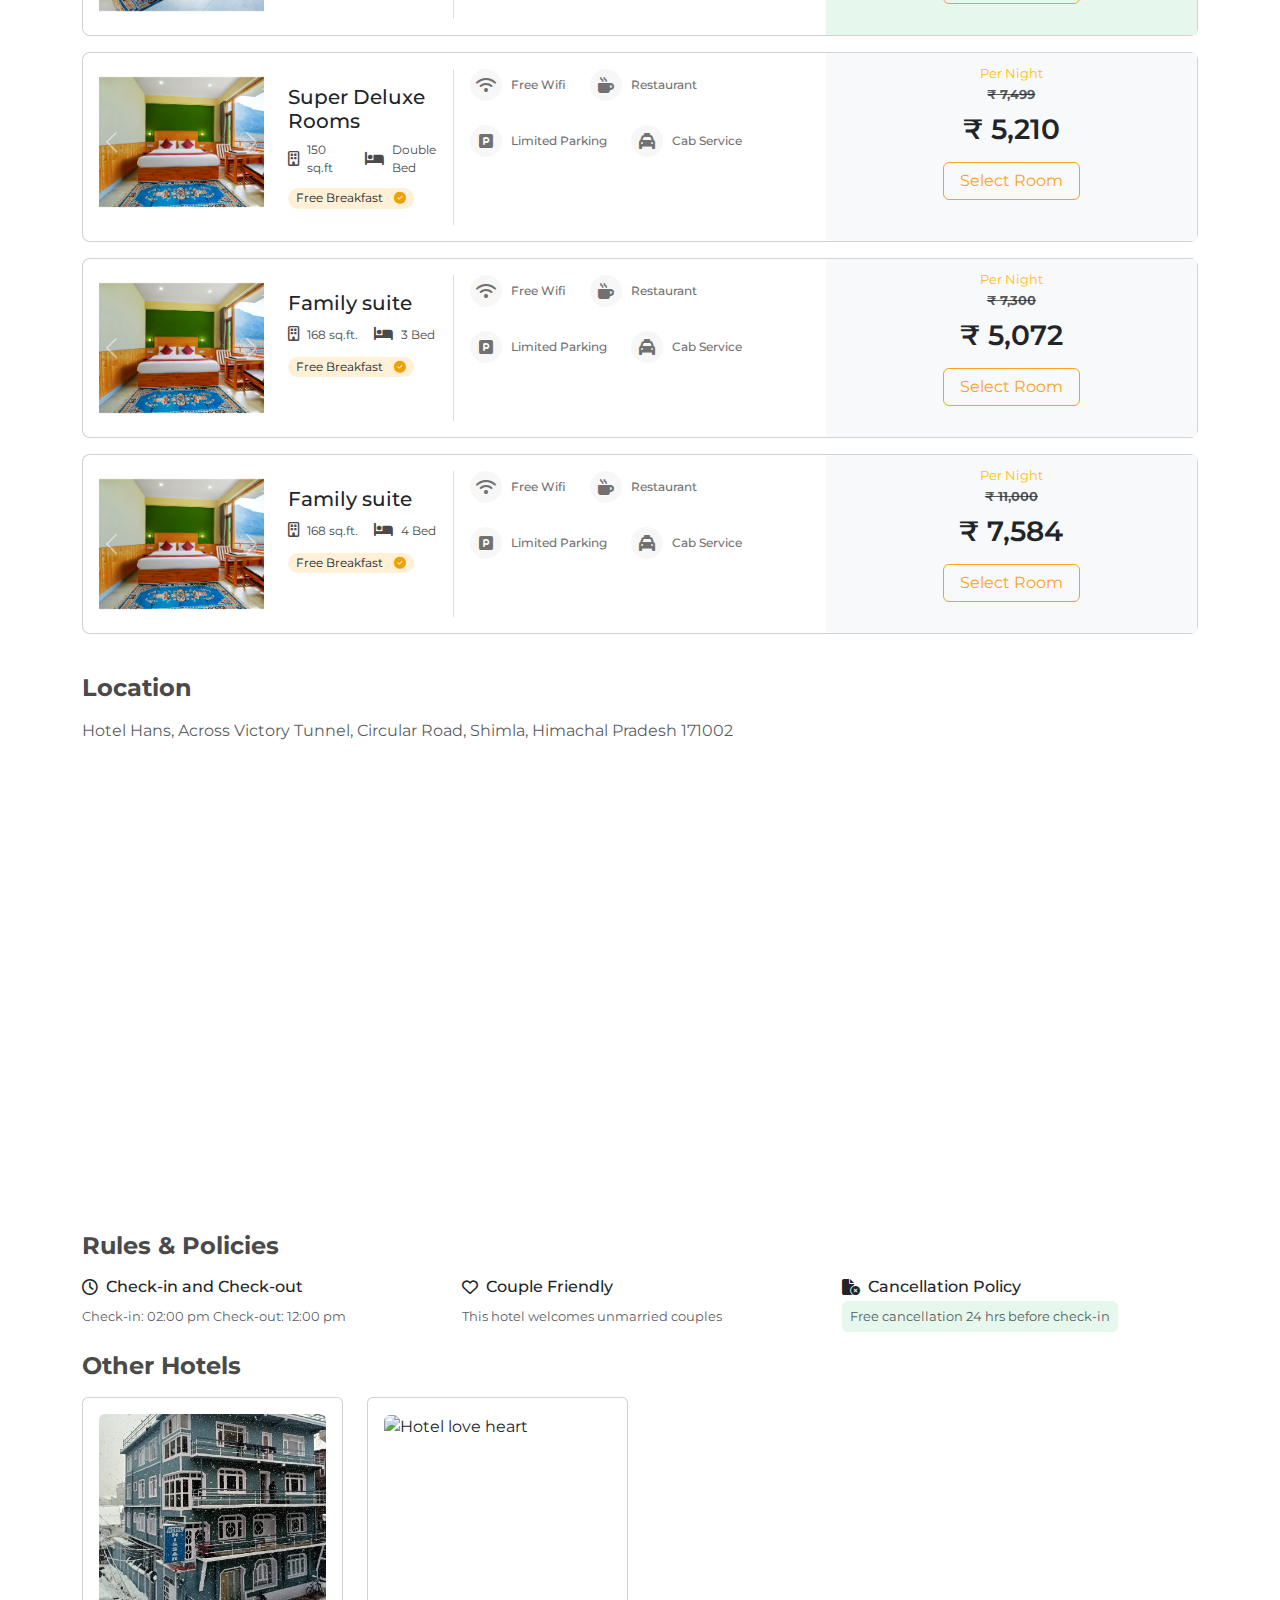
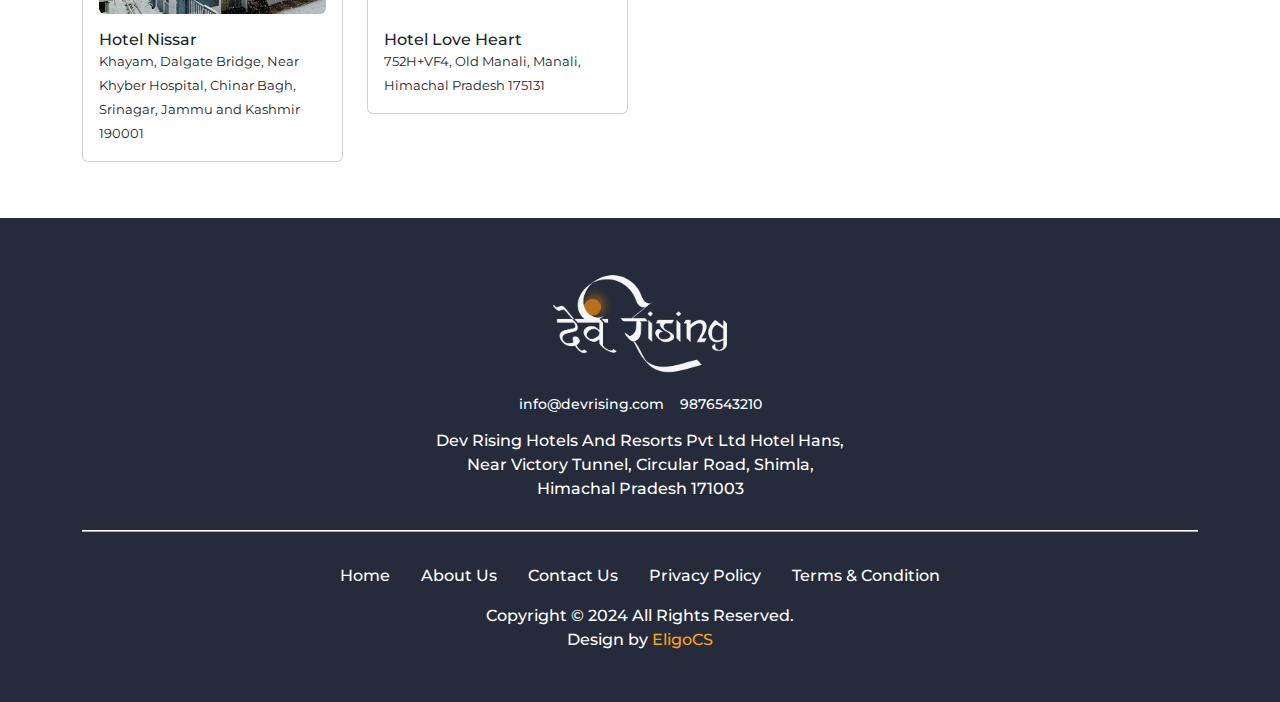
==== commit 235387fe: "updated changes" ====
--- a/hotel_hans.html
+++ b/hotel_hans.html
@@ -88,7 +88,7 @@
         <div class="container-fluid py-sm-5 py-3">
             <div class="row justify-content-center">
                 <div class="col-6 text-center banner_content_box">
-                    <h1 class="page_title">Hotel <span class="deco_head">Detail</span></h1>
+                    <h1 class="page_title">Hotel <span class="deco_head">Hans</span></h1>
                 </div>
             </div>
         </div>
@@ -104,7 +104,7 @@
                     <div class="hotel_location">
                         <span class="location fs-6"><i class="fa-solid fa-location-dot me-2"></i>Hotel Hans, Across
                             Victory Tunnel, Circular Road, Shimla, Himachal Pradesh 171002</span>
-                        <a href="https://maps.app.goo.gl/JMRcaETSs22ZivcB8" class="fs-6 fw-bold">Map View</a>
+                        <a href="https://maps.app.goo.gl/JMRcaETSs22ZivcB8" class="fs-6 fw-bold" target="_blank">Map View</a>
                     </div>
                 </div>
                 <div class="hotel_rating_container">
@@ -180,7 +180,6 @@
                                 </div>
                                 <div class="inc_book_box d-flex align-items-center justify-content-between mt-3">
                                     <div class="price_note_box">
-                                        <span class="d-block fs-6 mb-2">Incl. tax for 10 nights, 1 guest</span>
                                         <span class="d-block fs-6 text-danger">Lowest price in last 1 month</span>
                                     </div>
                                     <button type="button" class="btn btn-outline" data-bs-toggle="modal"
@@ -191,16 +190,15 @@
                                         Login and earn amazing <span class="fw-bold">Rewards</span> on your stay!
                                     </span>
                                 </div>
-                                <div class="offer_dis mt-3">
-                                    <span class="fs-6 d-block mb-2">Prepaid Discount of ₹203 <span
-                                            class="text-muted">pre-applied <i
-                                                class="fa-solid fa-circle-check text-success"></i></span></span>
-                                    <span class="fs-6 d-block">TPL65 <span class="text-muted">coupon applied <i
-                                                class="fa-solid fa-circle-check text-success"></i></span></span>
-                                </div>
                             </div>
                             <form action="#" class="check_avail_form mt-2">
                                 <div class="row">
+                                    <div class="col-sm-12">
+                                        <div class="my-2">
+                                            <label for="rooms" class="form-label mb-1 fs-6">Rooms:</label>
+                                            <input type="number" class="form-control" id="rooms" name="rooms">
+                                        </div>
+                                    </div>
                                     <div class="col-sm-6">
                                         <div class="my-2">
                                             <label for="check_in" class="form-label mb-1 fs-6">Check-in:</label>
@@ -359,7 +357,7 @@
                     <div class="card rounded-3 mb-3 room_card">
                         <div class="card-body p-0">
                             <div class="row gx-0">
-                                <div class="col-sm-4 ps-sm-3 my-sm-3 d-flex gap-3 flex-column flex-md-row border-end">
+                                <div class="col-sm-4 ps-sm-3 my-sm-3 d-flex gap-3 flex-column border-end">
                                     <div class="row flex-column flex-sm-row">
                                         <div class="room_images col-md-6">
                                             <div id="carouselExampleAutoplaying" class="carousel slide"
@@ -401,7 +399,7 @@
                                                         <i class="fa-regular fa-building"></i>
                                                     </div>
                                                     <div class="inc_title">
-                                                        <span class="sq_feet">180 sq.ft.</span>
+                                                        <span class="sq_feet">110 sq.ft</span>
                                                     </div>
                                                 </div>
                                                 <div class="inc_box d-flex align-items-center gap-2">
@@ -409,7 +407,7 @@
                                                         <i class="fa-solid fa-bed"></i>
                                                     </div>
                                                     <div class="inc_title">
-                                                        <span class="sq_feet">King Bed</span>
+                                                        <span class="sq_feet">Double Bed</span>
                                                     </div>
                                                 </div>
                                             </div>
@@ -451,11 +449,11 @@
                                     <div
                                         class="room_pricing_copntainer d-flex flex-sm-column flex-row gap-2 py-2 px-3 px-sm-0 text-sm-center justify-content-between justify-content-center">
                                         <div class="refund_text d-none d-sm-block">
-                                            <span class="text-warning fs-6">Non Refundable</span>
-                                        </div>
-                                        <div class="price_cont text-muted">
-                                            <h3>₹10,095</h3>
-                                            <span class="d-block fs-6">Incl. tax for 10 nights, 1 guest</span>
+                                            <span class="text-warning fs-6">Per Night</span>
+                                            <span class="d-block fs-6 text-decoration-line-through text-muted fw-bold">₹ 6,100</span>
+                                        </div>
+                                        <div class="price_cont ">
+                                            <h3>₹ 4,238</h3>
                                         </div>
                                         <div class="room_selected">
                                             <div class="selected_msg">
@@ -474,18 +472,18 @@
                     <div class="card rounded-3 mb-3 room_card">
                         <div class="card-body p-0">
                             <div class="row gx-0">
-                                <div class="col-sm-4 ps-sm-3 my-sm-3 d-flex gap-3 flex-column flex-md-row border-end">
+                                <div class="col-sm-4 ps-sm-3 my-sm-3 d-flex gap-3 flex-column border-end">
                                     <div class="row flex-column flex-sm-row">
                                         <div class="room_images col-md-6">
                                             <div id="carouselExampleAutoplaying" class="carousel slide"
                                                 data-bs-ride="carousel">
                                                 <div class="carousel-inner">
-                                                    <div class="carousel-item active">
-                                                        <img src="./assets/images/room2/03.png" class="d-block w-100"
-                                                            alt="...">
-                                                    </div>
                                                     <div class="carousel-item">
                                                         <img src="./assets/images/room2/02.png" class="d-block w-100"
+                                                            alt="...">
+                                                    </div>
+                                                    <div class="carousel-item active" data-bs-interval="1700">
+                                                        <img src="./assets/images/room2/03.png" class="d-block w-100"
                                                             alt="...">
                                                     </div>
                                                     <div class="carousel-item">
@@ -516,7 +514,7 @@
                                                         <i class="fa-regular fa-building"></i>
                                                     </div>
                                                     <div class="inc_title">
-                                                        <span class="sq_feet">180 sq.ft.</span>
+                                                        <span class="sq_feet">150 sq.ft</span>
                                                     </div>
                                                 </div>
                                                 <div class="inc_box d-flex align-items-center gap-2">
@@ -524,7 +522,7 @@
                                                         <i class="fa-solid fa-bed"></i>
                                                     </div>
                                                     <div class="inc_title">
-                                                        <span class="sq_feet">King Bed</span>
+                                                        <span class="sq_feet"> Double Bed</span>
                                                     </div>
                                                 </div>
                                             </div>
@@ -566,11 +564,241 @@
                                     <div
                                         class="room_pricing_copntainer d-flex flex-sm-column flex-row gap-2 py-2 px-3 px-sm-0 text-sm-center justify-content-between justify-content-center">
                                         <div class="refund_text d-none d-sm-block">
-                                            <span class="text-warning fs-6">Non Refundable</span>
-                                        </div>
-                                        <div class="price_cont text-muted">
-                                            <h3>₹10,095</h3>
-                                            <span class="d-block fs-6">Incl. tax for 10 nights, 1 guest</span>
+                                            <span class="text-warning fs-6">Per Night</span>
+                                            <span class="d-block fs-6 text-decoration-line-through text-muted fw-bold">₹ 7,499</span>
+                                        </div>
+                                        <div class="price_cont">
+                                            <h3>₹ 5,210</h3>
+                                        </div>
+                                        <div class="room_selected">
+                                            <div class="selected_msg">
+                                                <span class="selected_msg_titlr fs-6 fw-sm-bold">1 room selected <i
+                                                        class="fa-solid fa-circle-check text-success"></i></span>
+                                            </div>
+                                            <button class="btn btn-outline mt-2 px-2 px-sm-3">Select
+                                                Room</button>
+                                        </div>
+                                    </div>
+                                </div>
+                            </div>
+                        </div>
+                    </div>
+                    <!-- room card 3 start -->
+                    <div class="card rounded-3 mb-3 room_card">
+                        <div class="card-body p-0">
+                            <div class="row gx-0">
+                                <div class="col-sm-4 ps-sm-3 my-sm-3 d-flex gap-3 flex-column border-end">
+                                    <div class="row flex-column flex-sm-row">
+                                        <div class="room_images col-md-6">
+                                            <div id="carouselExampleAutoplaying" class="carousel slide"
+                                                data-bs-ride="carousel">
+                                                <div class="carousel-inner">
+                                                    <div class="carousel-item active">
+                                                        <img src="./assets/images/room2/03.png" class="d-block w-100"
+                                                            alt="...">
+                                                    </div>
+                                                    <div class="carousel-item">
+                                                        <img src="./assets/images/room2/02.png" class="d-block w-100"
+                                                            alt="...">
+                                                    </div>
+                                                    <div class="carousel-item">
+                                                        <img src="./assets/images/room2/01.png" class="d-block w-100"
+                                                            alt="...">
+                                                    </div>
+                                                </div>
+                                                <button class="carousel-control-prev" type="button"
+                                                    data-bs-target="#carouselExampleAutoplaying" data-bs-slide="prev">
+                                                    <span class="carousel-control-prev-icon" aria-hidden="true"></span>
+                                                    <span class="visually-hidden">Previous</span>
+                                                </button>
+                                                <button class="carousel-control-next" type="button"
+                                                    data-bs-target="#carouselExampleAutoplaying" data-bs-slide="next">
+                                                    <span class="carousel-control-next-icon" aria-hidden="true"></span>
+                                                    <span class="visually-hidden">Next</span>
+                                                </button>
+                                            </div>
+                                        </div>
+                                        <div class=" col-md-6 room_type_details d-flex flex-column gap-2 py-3">
+                                            <div class="room_type_name px-3 px-sm-0">
+                                                <h5>Family suite</h5>
+                                            </div>
+                                            <div
+                                                class="room_inclusions_cont d-flex align-items-center gap-3 px-3 px-sm-0">
+                                                <div class="inc_box d-flex align-items-center gap-2">
+                                                    <div class="inc_icon">
+                                                        <i class="fa-regular fa-building"></i>
+                                                    </div>
+                                                    <div class="inc_title">
+                                                        <span class="sq_feet">168 sq.ft.</span>
+                                                    </div>
+                                                </div>
+                                                <div class="inc_box d-flex align-items-center gap-2">
+                                                    <div class="inc_icon">
+                                                        <i class="fa-solid fa-bed"></i>
+                                                    </div>
+                                                    <div class="inc_title">
+                                                        <span class="sq_feet">3 Bed</span>
+                                                    </div>
+                                                </div>
+                                            </div>
+                                            <div
+                                                class="add_service d-flex align-items-center justify-content-between d-sm-block px-3 px-sm-0">
+                                                <span class="badge bglightyellow text-dark rounded-pill">Free Breakfast
+                                                    <i class="fa-solid fa-circle-check ms-2"></i>
+                                                </span>
+                                                <span class="rm_link_btn d-sm-none">2 Amenities</span>
+                                            </div>
+                                        </div>
+                                    </div>
+                                </div>
+                                <div class="col-sm-4 p-3 d-none d-md-block">
+                                    <!-- amenitites container start -->
+                                    <div
+                                        class="col-12 d-flex align-items-center justify-content-between justify-content-sm-start gap-md-4 flex-wrap">
+                                        <div class="amenitites_box flex-column flex-sm-row">
+                                            <span class="amenities_icon"><i class="fa-solid fa-wifi"></i></span>
+                                            <span class="amenities_title">Free Wifi</span>
+                                        </div>
+                                        <div class="amenitites_box flex-column flex-sm-row">
+                                            <span class="amenities_icon"><i class="fa-solid fa-mug-hot"></i></span>
+                                            <span class="amenities_title">Restaurant</span>
+                                        </div>
+                                        <div class="amenitites_box flex-column flex-sm-row">
+                                            <span class="amenities_icon"><i
+                                                    class="fa-solid fa-square-parking"></i></span>
+                                            <span class="amenities_title">Limited Parking</span>
+                                        </div>
+                                        <div class="amenitites_box flex-column flex-sm-row">
+                                            <span class="amenities_icon"><i class="fa-solid fa-taxi"></i></span>
+                                            <span class="amenities_title">Cab Service</span>
+                                        </div>
+                                    </div>
+                                    <!-- amenitites container end -->
+                                </div>
+                                <div class="col-sm-4 bg-light">
+                                    <div
+                                        class="room_pricing_copntainer d-flex flex-sm-column flex-row gap-2 py-2 px-3 px-sm-0 text-sm-center justify-content-between justify-content-center">
+                                        <div class="refund_text d-none d-sm-block">
+                                            <span class="text-warning fs-6">Per Night</span>
+                                            <span class="d-block fs-6 text-decoration-line-through text-muted fw-bold">₹ 7,300</span>
+                                        </div>
+                                        <div class="price_cont">
+                                            <h3>₹ 5,072</h3>
+                                        </div>
+                                        <div class="room_selected">
+                                            <div class="selected_msg">
+                                                <span class="selected_msg_titlr fs-6 fw-sm-bold">1 room selected <i
+                                                        class="fa-solid fa-circle-check text-success"></i></span>
+                                            </div>
+                                            <button class="btn btn-outline mt-2 px-2 px-sm-3">Select
+                                                Room</button>
+                                        </div>
+                                    </div>
+                                </div>
+                            </div>
+                        </div>
+                    </div>
+                    <!-- room card 4 start -->
+                    <div class="card rounded-3 mb-3 room_card">
+                        <div class="card-body p-0">
+                            <div class="row gx-0">
+                                <div class="col-sm-4 ps-sm-3 my-sm-3 d-flex gap-3 flex-column border-end">
+                                    <div class="row flex-column flex-sm-row">
+                                        <div class="room_images col-md-6">
+                                            <div id="carouselExampleAutoplaying" class="carousel slide"
+                                                data-bs-ride="carousel">
+                                                <div class="carousel-inner">
+                                                    <div class="carousel-item active">
+                                                        <img src="./assets/images/room2/03.png" class="d-block w-100"
+                                                            alt="...">
+                                                    </div>
+                                                    <div class="carousel-item">
+                                                        <img src="./assets/images/room2/02.png" class="d-block w-100"
+                                                            alt="...">
+                                                    </div>
+                                                    <div class="carousel-item">
+                                                        <img src="./assets/images/room2/01.png" class="d-block w-100"
+                                                            alt="...">
+                                                    </div>
+                                                </div>
+                                                <button class="carousel-control-prev" type="button"
+                                                    data-bs-target="#carouselExampleAutoplaying" data-bs-slide="prev">
+                                                    <span class="carousel-control-prev-icon" aria-hidden="true"></span>
+                                                    <span class="visually-hidden">Previous</span>
+                                                </button>
+                                                <button class="carousel-control-next" type="button"
+                                                    data-bs-target="#carouselExampleAutoplaying" data-bs-slide="next">
+                                                    <span class="carousel-control-next-icon" aria-hidden="true"></span>
+                                                    <span class="visually-hidden">Next</span>
+                                                </button>
+                                            </div>
+                                        </div>
+                                        <div class=" col-md-6 room_type_details d-flex flex-column gap-2 py-3">
+                                            <div class="room_type_name px-3 px-sm-0">
+                                                <h5>Family suite</h5>
+                                            </div>
+                                            <div
+                                                class="room_inclusions_cont d-flex align-items-center gap-3 px-3 px-sm-0">
+                                                <div class="inc_box d-flex align-items-center gap-2">
+                                                    <div class="inc_icon">
+                                                        <i class="fa-regular fa-building"></i>
+                                                    </div>
+                                                    <div class="inc_title">
+                                                        <span class="sq_feet">168 sq.ft.</span>
+                                                    </div>
+                                                </div>
+                                                <div class="inc_box d-flex align-items-center gap-2">
+                                                    <div class="inc_icon">
+                                                        <i class="fa-solid fa-bed"></i>
+                                                    </div>
+                                                    <div class="inc_title">
+                                                        <span class="sq_feet">4 Bed</span>
+                                                    </div>
+                                                </div>
+                                            </div>
+                                            <div
+                                                class="add_service d-flex align-items-center justify-content-between d-sm-block px-3 px-sm-0">
+                                                <span class="badge bglightyellow text-dark rounded-pill">Free Breakfast
+                                                    <i class="fa-solid fa-circle-check ms-2"></i>
+                                                </span>
+                                                <span class="rm_link_btn d-sm-none">2 Amenities</span>
+                                            </div>
+                                        </div>
+                                    </div>
+                                </div>
+                                <div class="col-sm-4 p-3 d-none d-md-block">
+                                    <!-- amenitites container start -->
+                                    <div
+                                        class="col-12 d-flex align-items-center justify-content-between justify-content-sm-start gap-md-4 flex-wrap">
+                                        <div class="amenitites_box flex-column flex-sm-row">
+                                            <span class="amenities_icon"><i class="fa-solid fa-wifi"></i></span>
+                                            <span class="amenities_title">Free Wifi</span>
+                                        </div>
+                                        <div class="amenitites_box flex-column flex-sm-row">
+                                            <span class="amenities_icon"><i class="fa-solid fa-mug-hot"></i></span>
+                                            <span class="amenities_title">Restaurant</span>
+                                        </div>
+                                        <div class="amenitites_box flex-column flex-sm-row">
+                                            <span class="amenities_icon"><i
+                                                    class="fa-solid fa-square-parking"></i></span>
+                                            <span class="amenities_title">Limited Parking</span>
+                                        </div>
+                                        <div class="amenitites_box flex-column flex-sm-row">
+                                            <span class="amenities_icon"><i class="fa-solid fa-taxi"></i></span>
+                                            <span class="amenities_title">Cab Service</span>
+                                        </div>
+                                    </div>
+                                    <!-- amenitites container end -->
+                                </div>
+                                <div class="col-sm-4 bg-light">
+                                    <div
+                                        class="room_pricing_copntainer d-flex flex-sm-column flex-row gap-2 py-2 px-3 px-sm-0 text-sm-center justify-content-between justify-content-center">
+                                        <div class="refund_text d-none d-sm-block">
+                                            <span class="text-warning fs-6">Per Night</span>
+                                            <span class="d-block fs-6 text-decoration-line-through text-muted fw-bold">₹ 11,000</span>
+                                        </div>
+                                        <div class="price_cont">
+                                            <h3>₹ 7,584</h3>
                                         </div>
                                         <div class="room_selected">
                                             <div class="selected_msg">
--- a/assets/css/style.css
+++ b/assets/css/style.css
@@ -0,0 +1,711 @@
+* {
+    padding: 0;
+    margin: 0;
+    box-sizing: border-box;
+}
+
+:root {
+    --primaryColor: #0eb550;
+
+    --blueColor: #5768e9;
+    --redColor: #ff6673;
+    --primaryFont: "Roboto", sans-serif;
+    --secondaryFont: "Montserrat", sans-serif;
+    --headingColor: #4a4a4a;
+    --greayColor: #727171;
+    --lightGreen: #e6f7ed;
+    --lightYellow: #fff0d6;
+    --darkyellow: #eda100;
+    --blackColor: #252B3A;
+    --whiteColor: #ffffff;
+    --orgColor: #FEA116;
+}
+
+body {
+    font-family: var(--secondaryFont) !important;
+}
+
+a {
+    text-decoration: none !important;
+    cursor: pointer;
+    color: var(--blackColor) !important;
+    transition: all 0.45s ease-in-out;
+}
+a:hover{
+    color: var(--orgColor) !important;
+    transition: all 0.45s ease-in-out;
+}
+h1,
+h2,
+h3,
+h4,
+h5,
+h6 {
+    margin: 0 !important;
+}
+
+.bglightyellow {
+    background-color: var(--lightYellow);
+}
+
+.bglightgreen {
+    background-color: var(--lightGreen);
+}
+
+.fs-6 {
+    font-size: 0.8rem !important;
+}
+.page_title_container {
+    background-image: url("../images/view/e.jpg");
+    background-size: cover;
+    background-position: center center;
+}
+
+.btn-transp {
+    background-color: #fea11675;
+    color: var(--whiteColor);
+    border-color: var(--orgColor);
+    font-family: var(--secondaryFont)
+}
+.selected_msg_titlr{
+    display: none;
+}
+
+.btn-transp:hover {
+    background-color: var(--orgColor);
+    color: var(--whiteColor);
+}
+
+.btn_bgfill {
+    background-color: var(--orgColor);
+    padding: 11px 43px;
+    border-color: var(--orgColor);
+    font-family: var(--secondaryFont);
+    color: var(--whiteColor) !important;
+}
+
+.btn_bgfill:hover {
+    background-color:unset;
+    color: var(--orgColor) !important;
+}
+.btn-outline {
+    background-color: unset;
+    color: var(--orgColor);
+    border-color: var(--orgColor);
+    font-family: var(--secondaryFont);
+}
+.btn-outline:hover {
+    background-color: var(--orgColor);
+    color: var(--whiteColor);
+}
+
+.logo {
+    width: 100px;
+}
+
+.logo img {
+    max-width: 100%;
+    height: 100%;
+    max-height: 100%;
+}
+
+header .nav-link {
+    font-size: 16px;
+    font-weight: 500;
+    font-family: var(--secondaryFont);
+    color: var(--blackColor) !important;
+}
+header .nav-link:hover{
+    color: var(--orgColor) !important;
+}
+
+header .navbar-nav {
+    gap: 20px;
+}
+
+/* .about_desc_box {
+    display: none !important;
+} */
+
+.section_heading h2 {
+    font-size: 24px;
+    font-weight: 700;
+    padding-bottom: 16px;
+    color: var(--headingColor);
+}
+
+.amenitites_box .amenities_title {
+    font-size: 12px;
+    font-weight: 500;
+}
+
+.amenitites_box {
+    color: #727171;
+    display: flex;
+    align-items: center;
+    gap: 9px;
+}
+
+.amenitites_box .amenities_icon {
+    border-width: 1px;
+    border-style: solid;
+    border-radius: 50%;
+    border-color: rgb(247, 247, 247);
+    background-color: rgb(247, 247, 247);
+    display: flex;
+    justify-content: center;
+    align-items: center;
+    height: 32px;
+    width: 32px;
+}
+
+.list_cont {
+    display: flex;
+    gap: 10px;
+}
+
+.about_list ul li {
+    margin: 10px 0;
+}
+
+.about_desc_box p,
+.about_list ul li {
+    text-align: justify;
+    font-size: 14px;
+}
+
+.rm_link_btn {
+    color: var(--blueColor);
+    background-color: unset;
+    border: unset;
+}
+
+/* banner section start */
+.banner {
+    height: 546px;
+    background-image: url("../images/view/f.jpg");
+    background-repeat: no-repeat;
+    background-size: cover;
+    background-position: center center;
+}
+
+.deco_head {
+    position: relative;
+    z-index: 0;
+}
+
+.deco_head::before {
+    content: "";
+    position: absolute;
+    bottom: 13px;
+    width: 100%;
+    height: 13px;
+    background-color: var(--orgColor);
+    z-index: -1;
+}
+
+/* .banner .container-fluid {
+    backdrop-filter: brightness(0.8);
+} */
+
+.banner_content_box {
+    gap: 30px;
+}
+
+.banner_content_box h1 {
+    font-size: 60px;
+    font-family: var(--secondaryFont);
+    font-weight: bold;
+    color: var(--whiteColor);
+}
+
+.banner_form .btn_bgfill {
+    padding: 6px 43px;
+}
+
+/* .banner_form {
+    position: relative;
+} */
+
+.banner_form .container {
+    position: relative;
+    margin-top: -63px;
+    right: 0;
+    left: 0;
+    padding: 35px 50px;
+    border-radius: 8px;
+}
+.addition_guest_container {
+    position: absolute;
+    top: 64px;
+    width: 402px;
+    background: var(--whiteColor);
+    border: 1px solid #dddddd;
+    padding: 13px;
+    display: none;
+    z-index: 6;
+}
+
+.guest_list .guest_option input {
+    max-height: 25px !important;
+    font-size: 14px;
+}
+/* banner section end */
+
+/* about section start */
+.sec_title {
+    font-size: 40px;
+    font-weight: bold;
+    font-family: var(--secondaryFont);
+}
+
+.sec_title .deco_head::before {
+    bottom: 7px;
+}
+
+.sec_sub_title {
+    position: relative;
+    background-color: var(--whiteColor);
+    padding: 0 10px;
+    font-family: var(--secondaryFont);
+    font-weight: bold;
+}
+
+.sec_sub_title::before {
+    content: "";
+    position: absolute;
+    width: 223px;
+    height: 3px;
+    background-color: var(--orgColor);
+    bottom: 7px;
+    z-index: -1;
+    top: 50%;
+    left: 50%;
+    transform: translate(-50%, -50%);
+}
+
+.section_head_cont {
+    text-align: center;
+}
+
+/* .about_us_sec,
+.our_hotels_sec,
+.our_service_sec,
+.hotel_detail_container,
+.section_heading h2,
+.hotel_form_card, .room_card, .policy_box {
+    font-family: var(--secondaryFont);
+} */
+
+.about_counter_card:hover .border {
+    border-color: var(--orgColor) !important;
+    transition: all .65s ease-in-out;
+}
+
+.about_counter_card h2,
+.ratvis_box h6,
+.hotel_card h5,
+.service_container h5,
+.hotel_title h2,
+.hotel_form_card .main_price h3, .room_card .price_cont h3{
+    font-weight: 600;
+}
+
+/* about section end */
+/* our hotels css stat */
+.hotel_card {
+    box-shadow: 0 4px 4px #00000025;
+    max-width: 355px;
+}
+
+.hotel_card p {
+    font-size: 14px;
+    margin-top: 10px;
+}
+
+.hotel_card .card-body {
+    padding: 30px 27px;
+}
+
+.ratvis_box {
+    width: 50%;
+    padding: 10px;
+    display: flex;
+    flex-direction: column;
+    gap: 10px;
+}
+
+.ratvis_box .visit_title {
+    font-weight: 600;
+    color: var(--orgColor);
+    margin-left: 8px;
+}
+.hotel_card .hotel_img {
+    max-height: 235px;
+    height: 100%;
+    width: 100%;
+    object-fit: cover;
+}
+/* our hotels css end */
+/* our service & testimonials css start */
+.service_container,
+.testimonial_container {
+    display: flex;
+    flex-direction: column;
+    justify-content: center;
+    align-items: center;
+    text-align: center;
+    gap: 15px;
+}
+
+.service_card,
+.testimonial_card {
+    border-radius: 10px !important;
+    box-shadow: 0px 0px 5px #00000016;
+    border: unset !important;
+}
+
+.service_card .card-body {
+    padding: 35px 17px;
+}
+
+.service_icon {
+    width: fit-content;
+    padding: 22px;
+    border-radius: 50%;
+    border: 1px solid var(--orgColor);
+}
+
+.testimonial_container {
+    margin-top: -75px;
+}
+
+.user_profile {
+    padding: 5px;
+    border-radius: 50%;
+    box-shadow: 0px -2px 5px #00000016;
+    background: var(--whiteColor);
+    position: relative;
+}
+
+.user_profile::before {
+    content: "";
+    position: absolute;
+    width: 35px;
+    height: 35px;
+    background-image: url("../images/google.png");
+    background-repeat: no-repeat;
+    bottom: 3px;
+    border-radius: 50%;
+    padding: 10px;
+}
+.testimonial_slider .owl-item{
+    /* margin-right: 28px !important; */
+    padding:0 10px;
+}
+.testimonial_slider .owl-item .item {
+    width: 100%;
+}
+
+.testimonial_slider .owl-stage-outer {
+    padding: 20px 10px;
+}
+
+.testimonial_slider .owl-item .item .iconbox img {
+    width: 23px!important;
+    height: 23px !important;
+    max-width: 100%;
+    max-height: 100%;
+    object-fit: cover;
+}
+/* our service & testimonials css end */
+/* room slider css start */
+.room_slider_container .carousel-item {
+    height: 520px;
+}
+
+.room_slider_container .carousel-item img {
+    height: 100%;
+    object-fit: cover;
+}
+
+.room_slider_container .carousel-item .carousel-caption {
+    width: 100%;
+    left: 0;
+    backdrop-filter: blur(1px);
+    background-color: #0e0e0e36;
+    padding: 5px 0 18px 0;
+    bottom: 0;
+}
+
+.room_slider_container .carousel-indicators {
+    bottom: -17px;
+}
+
+.room_images img {
+    width: 100%;
+    height: 100%;
+    object-fit: cover;
+}
+
+.inc_box .inc_title {
+    font-size: 12px;
+}
+
+.inc_box {
+    color: var(--headingColor);
+}
+
+.inc_box .inc_icon {
+    font-size: 15px;
+}
+
+.add_service .badge {
+    font-size: 12px;
+    font-weight: normal;
+}
+
+.add_service .badge i {
+    color: var(--darkyellow);
+}
+
+.room_images .carousel-item {
+    height: 146px;
+}
+.our_hotel_slider  .carousel-item{
+    max-height:100%;
+    height: unset;
+}
+
+.room_images .carousel-item img {
+    object-fit: cover;
+    height: 100%;
+    width: 100%;
+}
+
+.hotel_img_cont {
+    height: 200px;
+}
+
+.hotel_img_cont img {
+    height: 100%;
+    object-fit: cover;
+    width: 100%;
+}
+
+
+/* footer css start */
+footer {
+    background-color: var(--blackColor);
+    color: var(--whiteColor);
+    padding: 50px 0;
+}
+
+.footer_logo {
+    width: 199px;
+    height: 113px;
+}
+
+.footer_logo img {
+    max-width: 100%;
+    max-height: 100%;
+}
+
+footer .hotel_detail_cont {
+    max-width: 431px;
+    height: 133px;
+    display: flex;
+    flex-direction: column;
+    justify-content: space-evenly;
+    align-items: center;
+    text-align: center;
+    font-family: var(--secondaryFont);
+    font-weight: 500;
+    padding: 0 10px;
+}
+
+footer hr {
+    height: 2px !important;
+    background-color: var(--orgColor) !important;
+    opacity: unset !important;
+}
+
+footer .navbar-nav {
+    flex-direction: row !important;
+    flex-wrap: wrap;
+    justify-content: center;
+}
+
+footer nav ul {
+    gap: 15px;
+    font-family: var(--secondaryFont);
+    font-weight: 500;
+}
+
+footer nav ul li a,
+footer .hotel_detail_cont a {
+    color: var(--whiteColor) !important;
+    font-size: 14px;
+    transition: all 0.45s ease-in-out;
+}
+
+footer nav ul li a:hover,
+footer .hotel_detail_cont a:hover {
+    color: var(--orgColor) !important;
+    transition: all 0.45s ease-in-out;
+}
+
+.copy_text {
+    font-family: var(--secondaryFont);
+    font-weight: 500;
+}
+
+.copy_text .company_link {
+    color: var(--orgColor) !important;
+    transition: all 0.45s ease-in-out;
+}
+
+.copy_text .company_link:hover {
+    color: var(--whiteColor) !important;
+    transition: all 0.45s ease-in-out;
+}
+
+/* footer css end */
+
+/* about us page */
+.logo_box::after {
+    content: "";
+    position: absolute;
+    width: 100%;
+    height: 100%;
+    background: var(--orgColor);
+    top: -8px;
+    left: -8px;
+    z-index: -1;
+}
+.choose_icon {
+    width: 80px;
+    height: 80px;
+    border-radius: 50%;
+    padding: 10px;
+   position:relative;
+    
+}
+
+.choose_icon:after {
+    content: "";
+    position: absolute;
+    background-image: url("../images/dot.png");
+    background-repeat: no-repeat;
+    width: 30px;
+    height: 30px;
+    transition: transform 2s ease-in-out;
+    margin: 0 auto;
+    top: 0;
+}
+.choose_icon:hover:after {
+    top: 50%;
+    left: 69%;
+    transform: scale(1.5);
+    transition: all 2s ease-in-out;
+}
+/* media query start */
+@media screen and (max-width:550px) {
+    .sec_title {
+        font-size: 23px;
+    }
+
+    .sec_title .deco_head::before {
+        bottom: 4px;
+    }
+
+    .deco_head::before {
+        height: 8px;
+    }
+
+    .banner_content_box h1 {
+        font-size: 30px;
+    }
+
+    .banner {
+        height: 400px;
+    }
+
+    .banner_form {
+        padding: 0 33px;
+    }
+
+    .banner_form .container {
+        padding: 30px;
+    }
+}
+
+@media screen and (min-width: 992px) {
+    .banner_form .col-lg-2 {
+        flex: 0 0 auto;
+        width: 20%;
+    }
+}
+@keyframes slide {
+    0% {
+        left: 100%; /* Starting position */
+    }
+    100% {
+        left: 0; /* Ending position */
+    }
+}
+
+@media screen and (max-width: 768px) {
+    .header_navigation {
+        display: none;
+        position: absolute;
+        top: 83px;
+        width: 100%;
+        left: 0;
+        background-color: var(--whiteColor);
+        z-index: 2;
+        padding: 15px;
+        border-top: 1px solid #dddddd;
+        animation: slide 2s ease-in-out;
+    }
+
+    .section_heading h2 {
+        font-size: 16px;
+        font-weight: 700;
+        padding-bottom: 16px;
+    }
+
+    /* header css start */
+
+    .header_content .hedaing {
+        font-size: 16px;
+        white-space: nowrap;
+        width: 200px;
+        overflow: hidden;
+        text-overflow: ellipsis;
+    }
+
+    .header_content .date_container {
+        font-size: 14px;
+        display: flex;
+        align-items: center;
+        gap: 10px;
+    }
+
+    /* header css end */
+
+    /* room slider css start */
+    .room_slider_container .carousel-item {
+        height: 300px;
+    }
+
+    .hotel_detail_container .hotel_title h2 {
+        font-size: 18px;
+        font-weight: 600;
+    }
+
+    .hotel_location .location {
+        font-size: 14px;
+        color: #727171;
+    }
+}